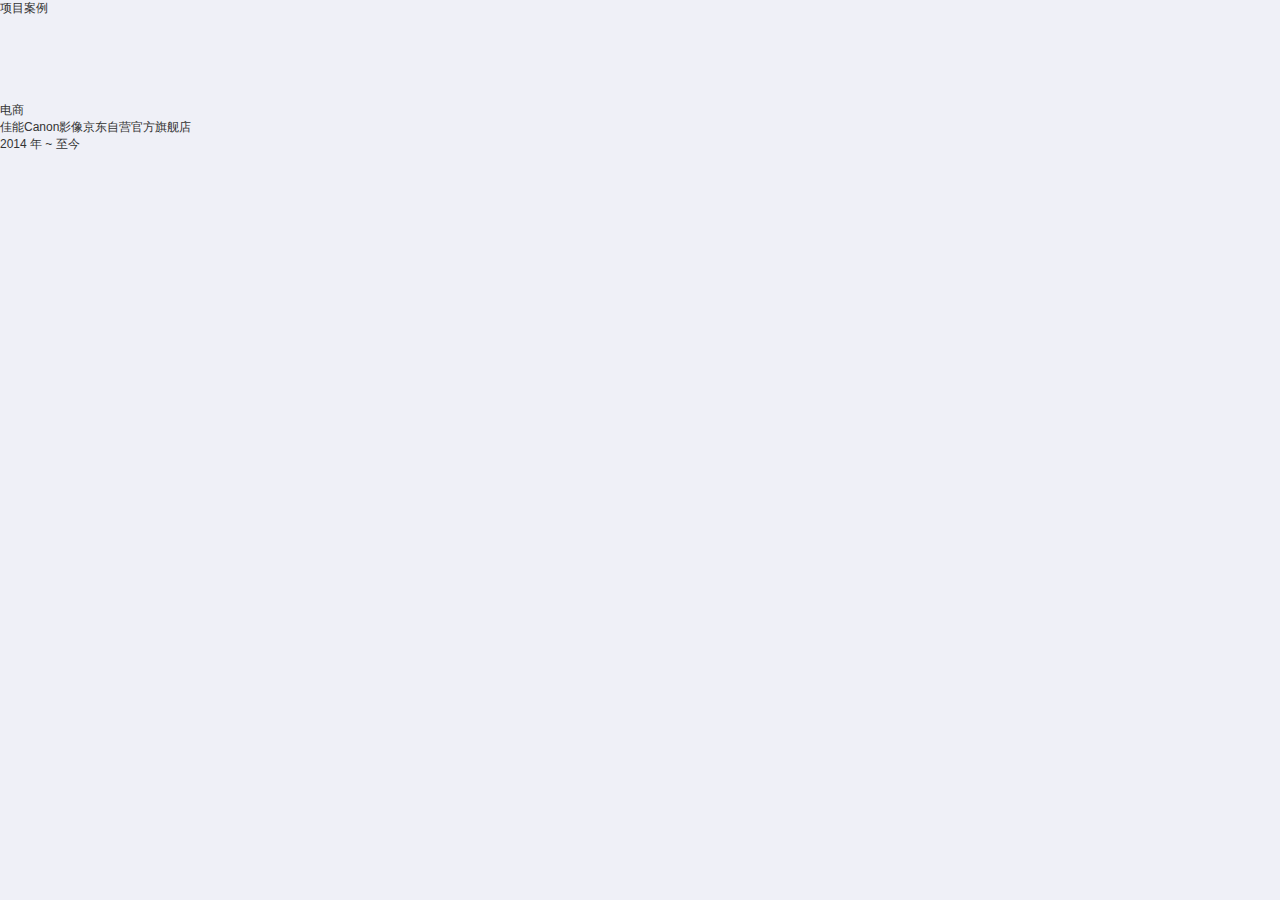
==== mWorks_Project_Page.html @ ad8401ce "Add files via upload" ====
<!DOCTYPE html>
<html lang="en">
<head>
<meta charset="utf-8">
<title>mResume</title>
<meta http-equiv="X-UA-Compatible" content="IE=edge,chrome=1">
<meta name="viewport" content="width=device-width, initial-scale=1.0, maximum-scale=1.0, user-scalable=no">
<link rel="stylesheet" href="css/public.css">
<link rel="stylesheet" href="css/mWorks_Project_Page-style.css" />
<script src="js/flexible.js"></script>
</head>
<body>
<!-- 项目案例 最外层盒子 -->
<div class="Project_box">
    <div class="Project_title">项目案例</div>
    <div style="width:100%;height:1.4rem;"></div>
    <div class="Project_content">
        <a href="mWorks_Project_Page_Canon.html">
            <div class="Project_content_conbox">
                <div class="Project_content_con">
                    <div class="Project_content_con_img">
                        <img src="images/mWorks_Page_iMages/mResume_Works_All_works_img/mResume_Project_img/mResume_Project_img_canon-logo.png" height="auto" width="100%" alt="" />
                    </div>
                    <div class="Project_content_con_text">
                        <div class="Project_content_con_type">电商</div>
                        <div class="Project_content_con_title">佳能Canon影像京东自营官方旗舰店</div>
                        <div class="Project_content_con_time">2014 年 ~ 至今</div>
                    </div>
                </div>
            </div>
        </a>
        <!-- <div class="Project_content_linkbox">
            <div class="Project_content_link">
                <div class="Project_content_link_img">
                    <img src="images/mWorks_Page_iMages/mResume_Works_All_works_img/mResume_Project_img/mResume_Project_img_canon-logo.png" height="auto" width="100%" alt="" />
                </div>
                <div class="Project_content_link_textbox">
                    <div class="Project_content_link_text_type">电商</div>
                    <div class="Project_content_link_text_con">佳能Canon影像京东自营官方旗舰店</div>
                    <div class="Project_content_link_text_time">2014 ~ 至今</div>
                </div>
            </div>
        </div> -->
    </div>
</div>
</body>
</html>
<!-- 
    Link        链接
    Preview     预览
 -->
---- css/public.css ----
*{margin: 0;padding: 0;box-sizing: border-box;}
body,html{width:100%;height:100%;}
/*@font-face{
    font-family:NotoSansSC;
    src:url('../fonts/NotoSansSC-Thin.otf'),
        url('../fonts/NotoSansSC-Light.otf'),
        url('../fonts/NotoSansSC-Regular.otf'),
        url('../fonts/NotoSansSC-Medium.otf'),
        url('../fonts/NotoSansSC-Bold.otf'),
        url('../fonts/NotoSansSC-Black.otf');
}*/
body{
    font-size: 14px;
    /*font-family: NotoSansSC,MicrosoftYahei,"Lucida Grande",Verdana,Lucida,Arial,Helvetica,simsun,sans-serif;*/
    font-family: Microsoft YaHei,"Lucida Grande",Verdana,Lucida,Arial,Helvetica,simsun,sans-serif;
    color:#333;
    -webkit-font-smoothing:antialiased;
    -moz-osx-font-smoothing:grayscale;
    background: #EFF0F7;
}
textarea:focus,input:focus,button:focus,a:focus{outline:none;}
dl,dt,dd,ul,ol,li,p,input,img,h1,h2,h3,h4,h5,h6,div,button,strong,textarea,i,a,span{
    list-style:none;border:0;background:none;
}
a:link,a:visited{text-decoration:none;color:#333;}
a:hover{text-decoration:none;}
a,i,span{display:block;}

/* 禁用iPhone中Safari的字号自动调整 */
html {
    -webkit-text-size-adjust: 100%;
    -ms-text-size-adjust: 100%;
    /* 解决IOS默认滑动很卡的情况 */
    -webkit-overflow-scrolling : touch;
}
/* 禁止缩放表单 */
input[type="submit"],
input[type="reset"],
input[type="button"],
input{
    resize: none;
    border: none;
}
/* 取消链接高亮 */
body, div, ul, li, ol,h1, h2, h3, h4, h5, h6,input, textarea, select,p, dl, dt, dd, a,
img, button, form, table,th, tr, td, tbody,article, aside, details,figcaption, figure, 
footer,header, hgroup, menu, nav,section {
    -webkit-tap-highlight-color: rgba(0, 0, 0, 0);
}
/* 设置HTML5元素为块 */
article, aside, details, figcaption, figure, footer, header, hgroup, menu, nav, section {
    display: block;
}
/* 图片自适应 */
img{
    width: auto9; /* ie8 */
    display: block;
    -ms-interpolation-mode: bicubic;/*为了照顾ie图片缩放失真*/
}
em, i {
    font-style: normal;
}
ul,li{
    list-style-type: none;
}
strong {
    font-weight: normal;
}
table{
    border-collapse:collapse;
    border-spacing:0
}
textarea{
    resize:none; /*禁用了文本的拖拉，尤其在谷歌下*/
} 
p {
    word-wrap:break-word; /* 不够的单词自动换行 而不会被截掉 */
}
a {
    display:block;
    text-decoration: none;
    color: #f5f5f5;
    font-family: 'Microsoft YaHei', Tahoma, Arial, sans-serif;
}
a:hover {
    text-decoration: none;
}
ul, ol {
    list-style: none;
}
h1, h2, h3, h4, h5, h6 {
    font-size: 100%;
    font-family: 'Microsoft YaHei';
}
img {
    border: none;
}
input{
    font-family: 'Microsoft YaHei';
}
/* 移动端点击a链接出现蓝色背景问题解决 */
a:link,a:active,a:visited,a:hover {
    background: none;
    -webkit-tap-highlight-color: rgba(0,0,0,0);
    -webkit-tap-highlight-color: transparent;
}
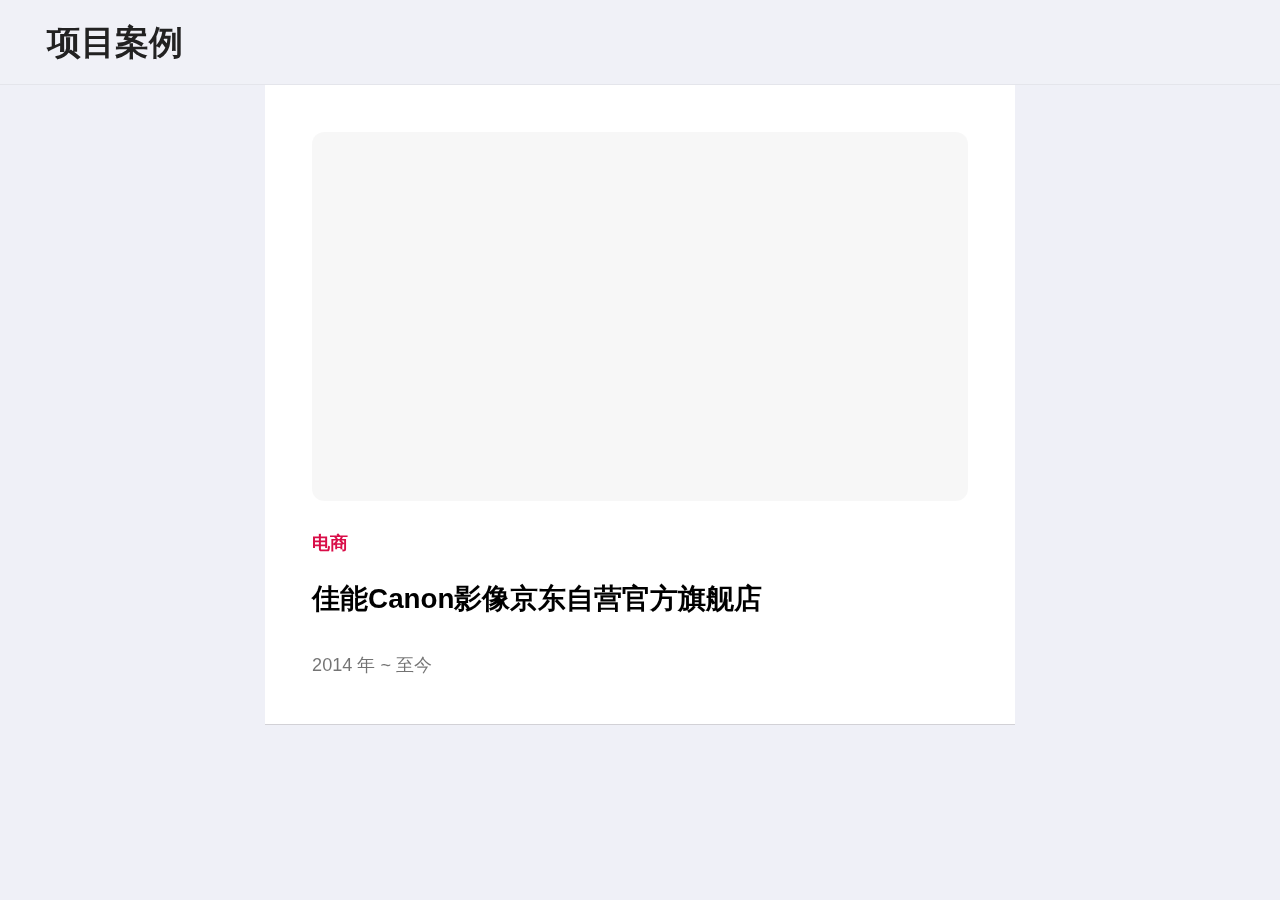
==== commit ea35c73f: "Add files via upload" ====
--- a/mWorks_Project_Page.html
+++ b/mWorks_Project_Page.html
@@ -19,7 +19,7 @@
             <div class="Project_content_conbox">
                 <div class="Project_content_con">
                     <div class="Project_content_con_img">
-                        <img src="images/mWorks_Page_iMages/mResume_Works_All_works_img/mResume_Project_img/mResume_Project_img_canon-logo.png" height="auto" width="100%" alt="" />
+                        <img src="images/mWorks_Page_iMages/mResume_Works_All_works_img/mResume_Project_Canon_img/mResume_Project_Canon_img_logo.png" height="auto" width="100%" alt="" />
                     </div>
                     <div class="Project_content_con_text">
                         <div class="Project_content_con_type">电商</div>
--- a/css/public.css
+++ b/css/public.css
@@ -1,17 +1,7 @@
 *{margin: 0;padding: 0;box-sizing: border-box;}
 body,html{width:100%;height:100%;}
-/*@font-face{
-    font-family:NotoSansSC;
-    src:url('../fonts/NotoSansSC-Thin.otf'),
-        url('../fonts/NotoSansSC-Light.otf'),
-        url('../fonts/NotoSansSC-Regular.otf'),
-        url('../fonts/NotoSansSC-Medium.otf'),
-        url('../fonts/NotoSansSC-Bold.otf'),
-        url('../fonts/NotoSansSC-Black.otf');
-}*/
 body{
-    font-size: 14px;
-    /*font-family: NotoSansSC,MicrosoftYahei,"Lucida Grande",Verdana,Lucida,Arial,Helvetica,simsun,sans-serif;*/
+    font-size: 12px;
     font-family: Microsoft YaHei,"Lucida Grande",Verdana,Lucida,Arial,Helvetica,simsun,sans-serif;
     color:#333;
     -webkit-font-smoothing:antialiased;
--- a/css/mWorks_Project_Page-style.css
+++ b/css/mWorks_Project_Page-style.css
@@ -0,0 +1,184 @@
+/* 
+* @Author: anchen
+* @Date:   2020-04-26 10:50:20
+* @Last Modified by:   anchen
+* @Last Modified time: 2020-04-27 17:31:14
+*/
+.Project_box{
+    width: 12.42rem;
+    height: auto;
+    display:block;
+    margin:0 auto;
+    overflow: hidden;
+}
+.Project_title{
+    width: 100%;
+    height: 1.4rem;
+    position: fixed;
+    left: 0;top: 0;
+    background: rgb(255,255,255,0.1);
+    backdrop-filter: brightness(1) blur(30px);
+    -o-backdrop-filter: brightness(1) blur(30px);
+    -ms-backdrop-filter: brightness(1) blur(30px);
+    -moz-backdrop-filter: brightness(1) blur(30px);
+    -webkit-backdrop-filter: brightness(1) blur(30px);
+    border-bottom: 1px solid rgba(0,0,0,0.05);
+    z-index: 2;
+    line-height:1.4rem;
+    padding-left:.78rem;
+    font-size:.56rem;
+    font-weight:bold;
+    color:#222;
+}
+.Project_content{
+    width:100%;
+    height:auto;
+    overflow:hidden;
+}
+.Project_content_conbox{
+    width:100%;
+    height:auto;
+    overflow:hidden;
+    border-bottom:1px solid #D2D1D6;
+    margin-bottom: .3rem;
+    background:#fff;
+}
+.Project_content_con{
+    width:10.86rem;
+    height:auto;
+    margin:.78rem; 
+}
+.Project_content_con_img{
+    width:100%;
+    height:6.12rem;
+    overflow:hidden;
+    background:rgba(0, 0, 0, 0.03);
+    border-radius:.2rem;
+    margin-bottom:.5rem;
+}
+.Project_content_con_text{
+    width:100%;
+    height:auto;
+}
+.Project_content_con_type{
+    color:#D90D48;
+    font-size:.3rem;
+    font-weight:bold;
+    margin-bottom:.4rem;
+}
+.Project_content_con_title{
+    color:#000;
+    font-size:.46rem;
+    font-weight:bold;
+    margin-bottom:.6rem;
+}
+.Project_content_con_time{
+    color:rgba(0, 0, 0, 0.55);
+    font-size: .3rem;
+}
+
+
+
+
+
+
+
+
+
+
+
+
+
+
+
+
+
+
+
+
+
+
+
+
+
+
+
+
+/*.Project_content_linkbox{
+    width:100%;
+    height:auto;
+    overflow:hidden;
+    border-bottom:1px solid #D2D1D6;
+    margin-bottom: .3rem;
+    background:#fff;
+}
+.Project_content_link{
+    width:auto;
+    height: 3.53rem;
+    overflow:hidden;
+    margin:.84rem;
+}
+.Project_content_link_img{
+    width:4.17rem;
+    height:3.53rem;
+    margin-right:.5rem;
+    display:inline-block;
+    float:left;
+}
+
+.Project_content_link_textbox{
+    width:6.07rem;
+    height:100%;
+    display:inline-block;
+}
+.Project_content_link_text_type{
+    color:#D90D48;
+    font-size:.3rem;
+    font-weight:bold;
+    margin-bottom:.4rem;
+}
+.Project_content_link_text_con{
+    font-size:.46rem;
+    font-weight:bold;
+}
+.Project_content_link_text_time{
+    color:rgba(0, 0, 0, 0.5);
+    font-size:.3rem;
+    margin-top:.6rem;
+}*/
+
+
+
+
+
+
+
+
+
+
+
+
+
+
+
+
+
+
+
+
+
+
+
+
+
+
+
+
+
+
+
+
+
+
+
+
